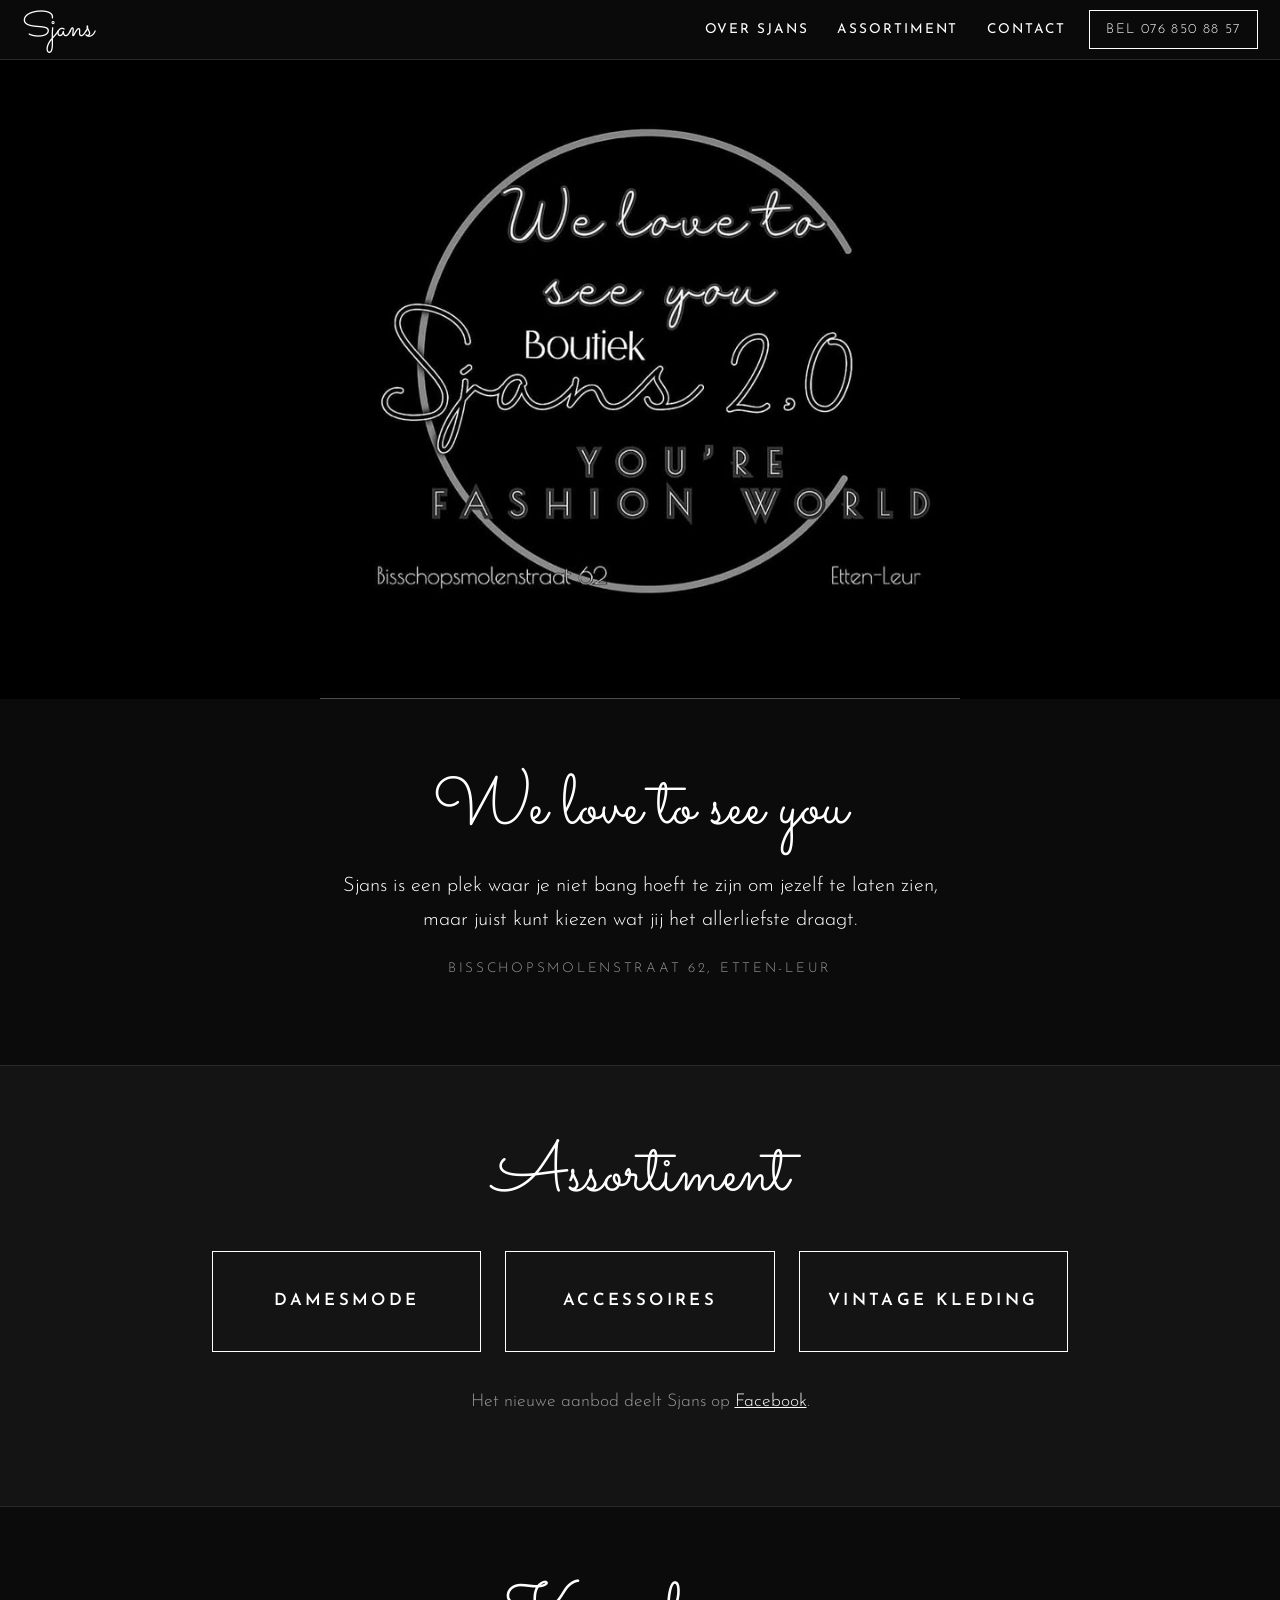
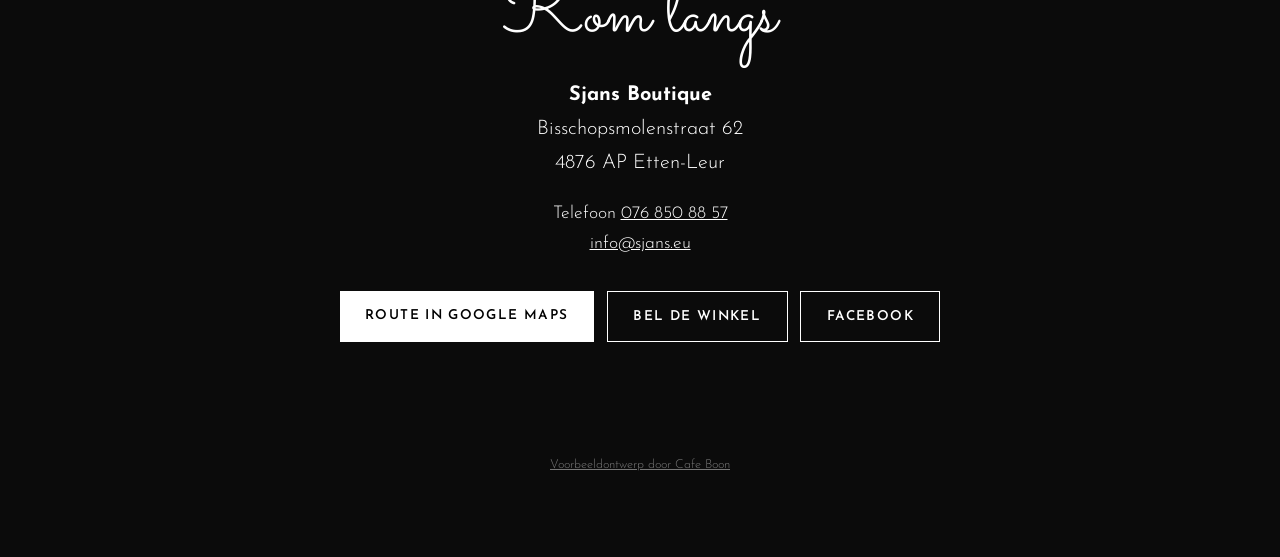
==== index.html @ c30f5699 "Voorbeeldwebsite" ====
<!doctype html>
<html lang="nl">
<head>
<meta charset="utf-8">
<meta name="viewport" content="width=device-width, initial-scale=1">
<meta name="robots" content="noindex">
<title>Sjans Boutique - Damesmode in Etten-Leur</title>
<meta name="description" content="Sjans Boutique aan de Bisschopsmolenstraat 62 in Etten-Leur. Damesmode, accessoires en vintage kleding. Kies wat jij het allerliefste draagt.">
<meta property="og:title" content="Sjans Boutique, Etten-Leur">
<meta property="og:description" content="Damesmode, accessoires en vintage kleding. Kies wat jij het allerliefste draagt.">
<meta property="og:image" content="images/logo.jpg">
<link rel="icon" type="image/png" href="images/favicon.png">
<link rel="preconnect" href="https://fonts.googleapis.com">
<link rel="preconnect" href="https://fonts.gstatic.com" crossorigin>
<link href="https://fonts.googleapis.com/css2?family=Josefin+Sans:wght@300;400;600&family=Sacramento&display=swap" rel="stylesheet">
<link rel="stylesheet" href="style.css">
</head>
<body>
<header class="top">
  <a class="mark" href="#">Sjans</a>
  <nav>
    <a href="#over">Over Sjans</a>
    <a href="#assortiment">Assortiment</a>
    <a href="#contact">Contact</a>
  </nav>
  <a class="call" href="tel:+31768508857">Bel 076 850 88 57</a>
</header>

<section class="hero">
  <img src="images/logo.jpg" alt="Sjans Boutique 2.0, we love to see you, you're fashion world">
</section>

<section id="over" class="wrap center">
  <h2>We love to see you</h2>
  <p class="lead">Sjans is een plek waar je niet bang hoeft te zijn om jezelf te laten zien, maar juist kunt kiezen wat jij het allerliefste draagt.</p>
  <p class="addr">Bisschopsmolenstraat 62, Etten-Leur</p>
</section>

<section id="assortiment" class="band">
  <div class="wrap center">
    <h2>Assortiment</h2>
    <div class="trio">
      <div><h3>Damesmode</h3></div>
      <div><h3>Accessoires</h3></div>
      <div><h3>Vintage kleding</h3></div>
    </div>
    <p class="also">Het nieuwe aanbod deelt Sjans op <a href="https://www.facebook.com/SJANS.eu/">Facebook</a>.</p>
  </div>
</section>

<section id="contact" class="wrap center">
  <h2>Kom langs</h2>
  <p class="lead"><b>Sjans Boutique</b><br>Bisschopsmolenstraat 62<br>4876 AP Etten-Leur</p>
  <p>Telefoon <a href="tel:+31768508857">076 850 88 57</a><br><a href="mailto:info@sjans.eu">info@sjans.eu</a></p>
  <p class="actions">
    <a class="btn" href="https://www.google.com/maps/dir/?api=1&destination=Bisschopsmolenstraat+62+4876+AP+Etten-Leur">Route in Google Maps</a>
    <a class="btn ghost" href="tel:+31768508857">Bel de winkel</a>
    <a class="btn ghost" href="https://www.facebook.com/SJANS.eu/">Facebook</a>
  </p>
</section>

<footer>
  <p class="credit"><a href="https://cafeboon.com">Voorbeeldontwerp door Cafe Boon</a></p>
</footer>
<a class="fab" href="tel:+31768508857">Bel</a>
</body>
</html>
---- style.css ----
:root{--ink:#fff;--bg:#0b0b0b;--grey:#9a9a9a;--line:#2a2a2a}
*{box-sizing:border-box}
body{margin:0;font-family:"Josefin Sans",sans-serif;color:var(--ink);background:var(--bg);line-height:1.7;font-size:1.1rem;font-weight:300}
h2{font-family:"Sacramento",cursive;font-weight:400;font-size:clamp(2.8rem,7vw,4.4rem);line-height:1.1;margin:0 0 .3em}
h3{font-weight:600;letter-spacing:.2em;text-transform:uppercase;font-size:1.05rem;margin:0}
a{color:#fff}
.top{display:flex;align-items:center;gap:1.5rem;padding:.6rem 1.4rem;background:rgba(11,11,11,.95);border-bottom:1px solid var(--line);position:sticky;top:0;z-index:5}
.mark{font-family:"Sacramento",cursive;font-size:2.2rem;text-decoration:none;line-height:1}
.top nav{margin-left:auto;display:flex;gap:1.8rem}.top nav a{text-decoration:none;letter-spacing:.14em;text-transform:uppercase;font-size:.85rem;font-weight:400}
.call{border:1px solid #fff;text-decoration:none;padding:.45rem 1rem;letter-spacing:.1em;font-size:.85rem;text-transform:uppercase;white-space:nowrap}
.hero{display:flex;justify-content:center;background:#000}
.hero img{width:100%;max-width:640px;display:block}
.wrap{max-width:900px;margin:0 auto;padding:4.5rem 1.4rem}
.center{text-align:center}
.lead{max-width:640px;margin:0 auto 1.2rem;font-size:1.25rem}
.addr{letter-spacing:.2em;text-transform:uppercase;font-size:.85rem;color:var(--grey)}
.band{background:#141414;border-top:1px solid var(--line);border-bottom:1px solid var(--line)}
.trio{display:grid;grid-template-columns:repeat(3,1fr);gap:1.5rem;margin:2.2rem 0}
.trio div{border:1px solid #fff;padding:2.2rem 1rem}
.also{color:var(--grey)}
.actions{display:flex;gap:.8rem;flex-wrap:wrap;justify-content:center;margin-top:2rem}
.btn{display:inline-block;background:#fff;color:#000;padding:.8rem 1.6rem;text-decoration:none;letter-spacing:.1em;text-transform:uppercase;font-size:.85rem;font-weight:600}
.btn.ghost{background:transparent;color:#fff;border:1px solid #fff}
footer{text-align:center;padding:1.5rem 1rem 5rem}
.credit{font-size:.78rem;margin:0}.credit a{color:#777}
.fab{display:none}
@media(max-width:760px){
.top nav,.call{display:none}.top{justify-content:center}
.trio{grid-template-columns:1fr}
.fab{display:block;position:fixed;right:1rem;bottom:1rem;background:#fff;color:#000;text-decoration:none;font-weight:600;padding:.9rem 1.5rem;border-radius:999px;box-shadow:0 4px 12px rgba(0,0,0,.5);z-index:9}}
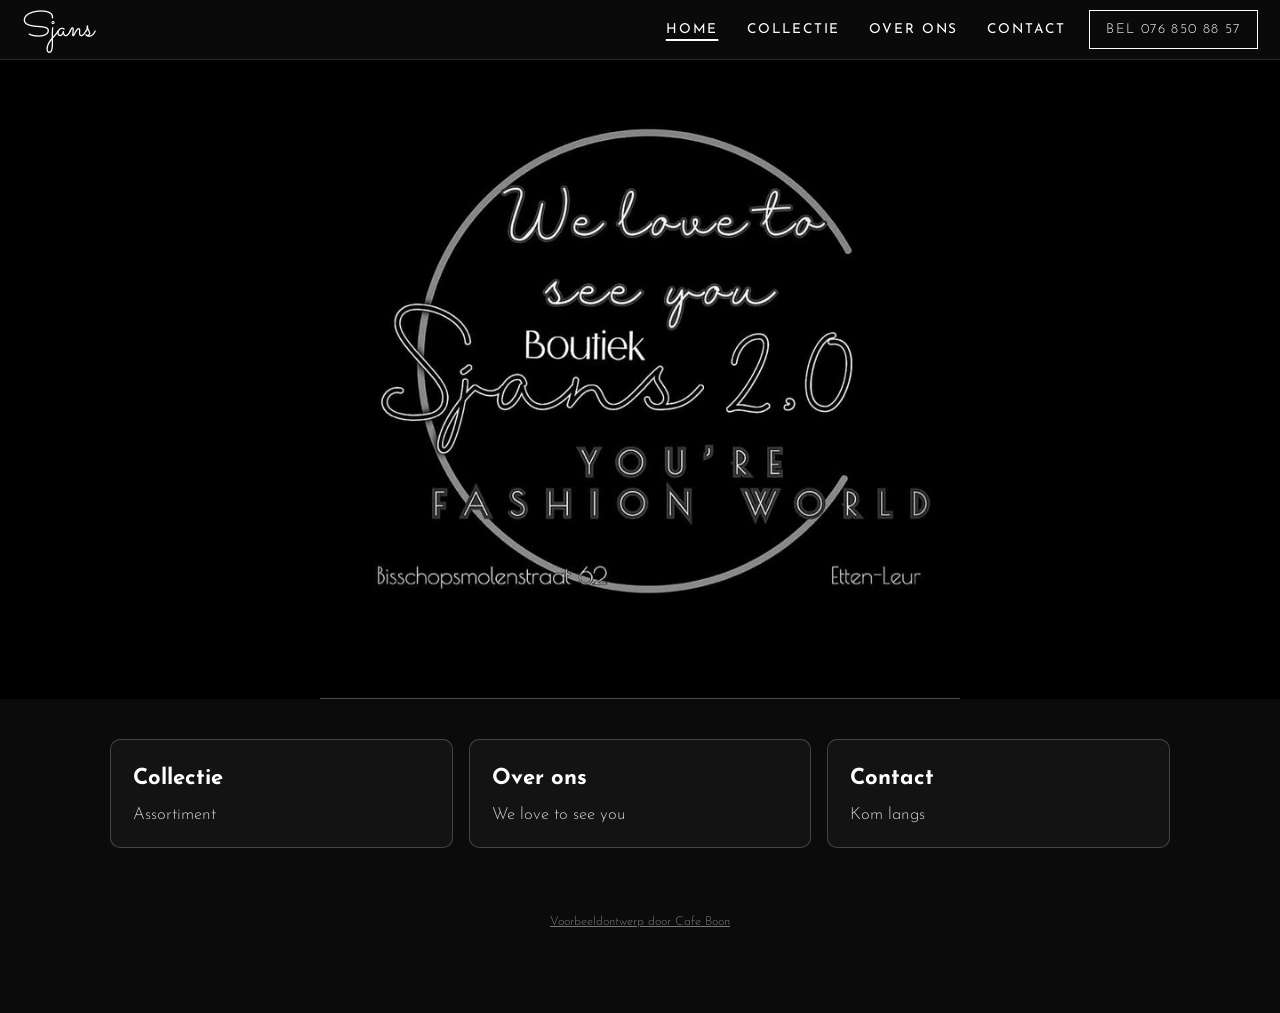
==== commit 1e5dd6c6: "Website opgedeeld in meerdere pagina's" ====
--- a/index.html
+++ b/index.html
@@ -17,51 +17,17 @@
 </head>
 <body>
 <header class="top">
-  <a class="mark" href="#">Sjans</a>
-  <nav>
-    <a href="#over">Over Sjans</a>
-    <a href="#assortiment">Assortiment</a>
-    <a href="#contact">Contact</a>
-  </nav>
-  <a class="call" href="tel:+31768508857">Bel 076 850 88 57</a>
+<a class="mark" href="index.html">Sjans</a>
+<nav><a aria-current="page" href="index.html">Home</a><a href="aanbod.html">Collectie</a><a href="over.html">Over ons</a><a href="contact.html">Contact</a></nav>
+<a class="call" href="tel:+31768508857">Bel 076 850 88 57</a>
 </header>
-
+<div aria-label="Pagina's" class="sn-bar" role="navigation"><a aria-current="page" class="sn-link" href="index.html">Home</a><a class="sn-link" href="aanbod.html">Collectie</a><a class="sn-link" href="over.html">Over ons</a><a class="sn-link" href="contact.html">Contact</a></div>
 <section class="hero">
-  <img src="images/logo.jpg" alt="Sjans Boutique 2.0, we love to see you, you're fashion world">
+<img alt="Sjans Boutique 2.0, we love to see you, you're fashion world" src="images/logo.jpg"/>
 </section>
-
-<section id="over" class="wrap center">
-  <h2>We love to see you</h2>
-  <p class="lead">Sjans is een plek waar je niet bang hoeft te zijn om jezelf te laten zien, maar juist kunt kiezen wat jij het allerliefste draagt.</p>
-  <p class="addr">Bisschopsmolenstraat 62, Etten-Leur</p>
-</section>
-
-<section id="assortiment" class="band">
-  <div class="wrap center">
-    <h2>Assortiment</h2>
-    <div class="trio">
-      <div><h3>Damesmode</h3></div>
-      <div><h3>Accessoires</h3></div>
-      <div><h3>Vintage kleding</h3></div>
-    </div>
-    <p class="also">Het nieuwe aanbod deelt Sjans op <a href="https://www.facebook.com/SJANS.eu/">Facebook</a>.</p>
-  </div>
-</section>
-
-<section id="contact" class="wrap center">
-  <h2>Kom langs</h2>
-  <p class="lead"><b>Sjans Boutique</b><br>Bisschopsmolenstraat 62<br>4876 AP Etten-Leur</p>
-  <p>Telefoon <a href="tel:+31768508857">076 850 88 57</a><br><a href="mailto:info@sjans.eu">info@sjans.eu</a></p>
-  <p class="actions">
-    <a class="btn" href="https://www.google.com/maps/dir/?api=1&destination=Bisschopsmolenstraat+62+4876+AP+Etten-Leur">Route in Google Maps</a>
-    <a class="btn ghost" href="tel:+31768508857">Bel de winkel</a>
-    <a class="btn ghost" href="https://www.facebook.com/SJANS.eu/">Facebook</a>
-  </p>
-</section>
-
+<div class="sn-cards"><a class="sn-card" href="aanbod.html"><strong>Collectie</strong><span>Assortiment</span></a><a class="sn-card" href="over.html"><strong>Over ons</strong><span>We love to see you</span></a><a class="sn-card" href="contact.html"><strong>Contact</strong><span>Kom langs</span></a></div>
 <footer>
-  <p class="credit"><a href="https://cafeboon.com">Voorbeeldontwerp door Cafe Boon</a></p>
+<p class="credit"><a href="https://cafeboon.com">Voorbeeldontwerp door Cafe Boon</a></p>
 </footer>
 <a class="fab" href="tel:+31768508857">Bel</a>
-</body>
-</html>
+</body></html>
--- a/style.css
+++ b/style.css
@@ -28,3 +28,17 @@
 .top nav,.call{display:none}.top{justify-content:center}
 .trio{grid-template-columns:1fr}
 .fab{display:block;position:fixed;right:1rem;bottom:1rem;background:#fff;color:#000;text-decoration:none;font-weight:600;padding:.9rem 1.5rem;border-radius:999px;box-shadow:0 4px 12px rgba(0,0,0,.5);z-index:9}}
+/* sitenav:start */
+.sn-bar{display:none;gap:6px;overflow-x:auto;white-space:nowrap;-webkit-overflow-scrolling:touch;padding:8px 12px;background:inherit;color:inherit;font:inherit;line-height:1.2;border-bottom:1px solid rgba(128,128,128,.35);box-sizing:border-box;max-width:100%}
+.sn-bar a.sn-link{flex:0 0 auto;padding:9px 15px;border-radius:999px;color:inherit;text-decoration:none;font-size:15px;font-weight:600;letter-spacing:0;text-transform:none;margin:0}
+.sn-bar a.sn-link[aria-current="page"]{background:rgba(128,128,128,.2);box-shadow:inset 0 -2px 0 currentColor}
+@media(max-width:760px){.sn-bar{display:flex}}
+nav a[aria-current="page"]:not(.cta):not(.btn):not(.call){text-decoration:underline;text-underline-offset:6px;text-decoration-thickness:2px}
+.sn-head{max-width:1100px;margin:0 auto;padding:40px 20px 0;box-sizing:border-box}
+.sn-head h1{margin:0;color:inherit;font-size:clamp(30px,5vw,46px);line-height:1.1}
+.sn-cards{max-width:1100px;margin:0 auto;padding:40px 20px;display:grid;grid-template-columns:repeat(auto-fit,minmax(230px,1fr));gap:16px;box-sizing:border-box}
+.sn-card{display:block;padding:20px 22px;border:1px solid rgba(128,128,128,.45);border-radius:10px;background:rgba(128,128,128,.07);color:inherit;text-decoration:none;min-width:0}
+.sn-card strong{display:block;font-size:1.25em;margin:0 0 6px;color:inherit}
+.sn-card span{display:block;opacity:.8;font-size:.95em;line-height:1.4}
+.sn-card:hover,.sn-card:focus-visible{border-color:currentColor}
+/* sitenav:end */
